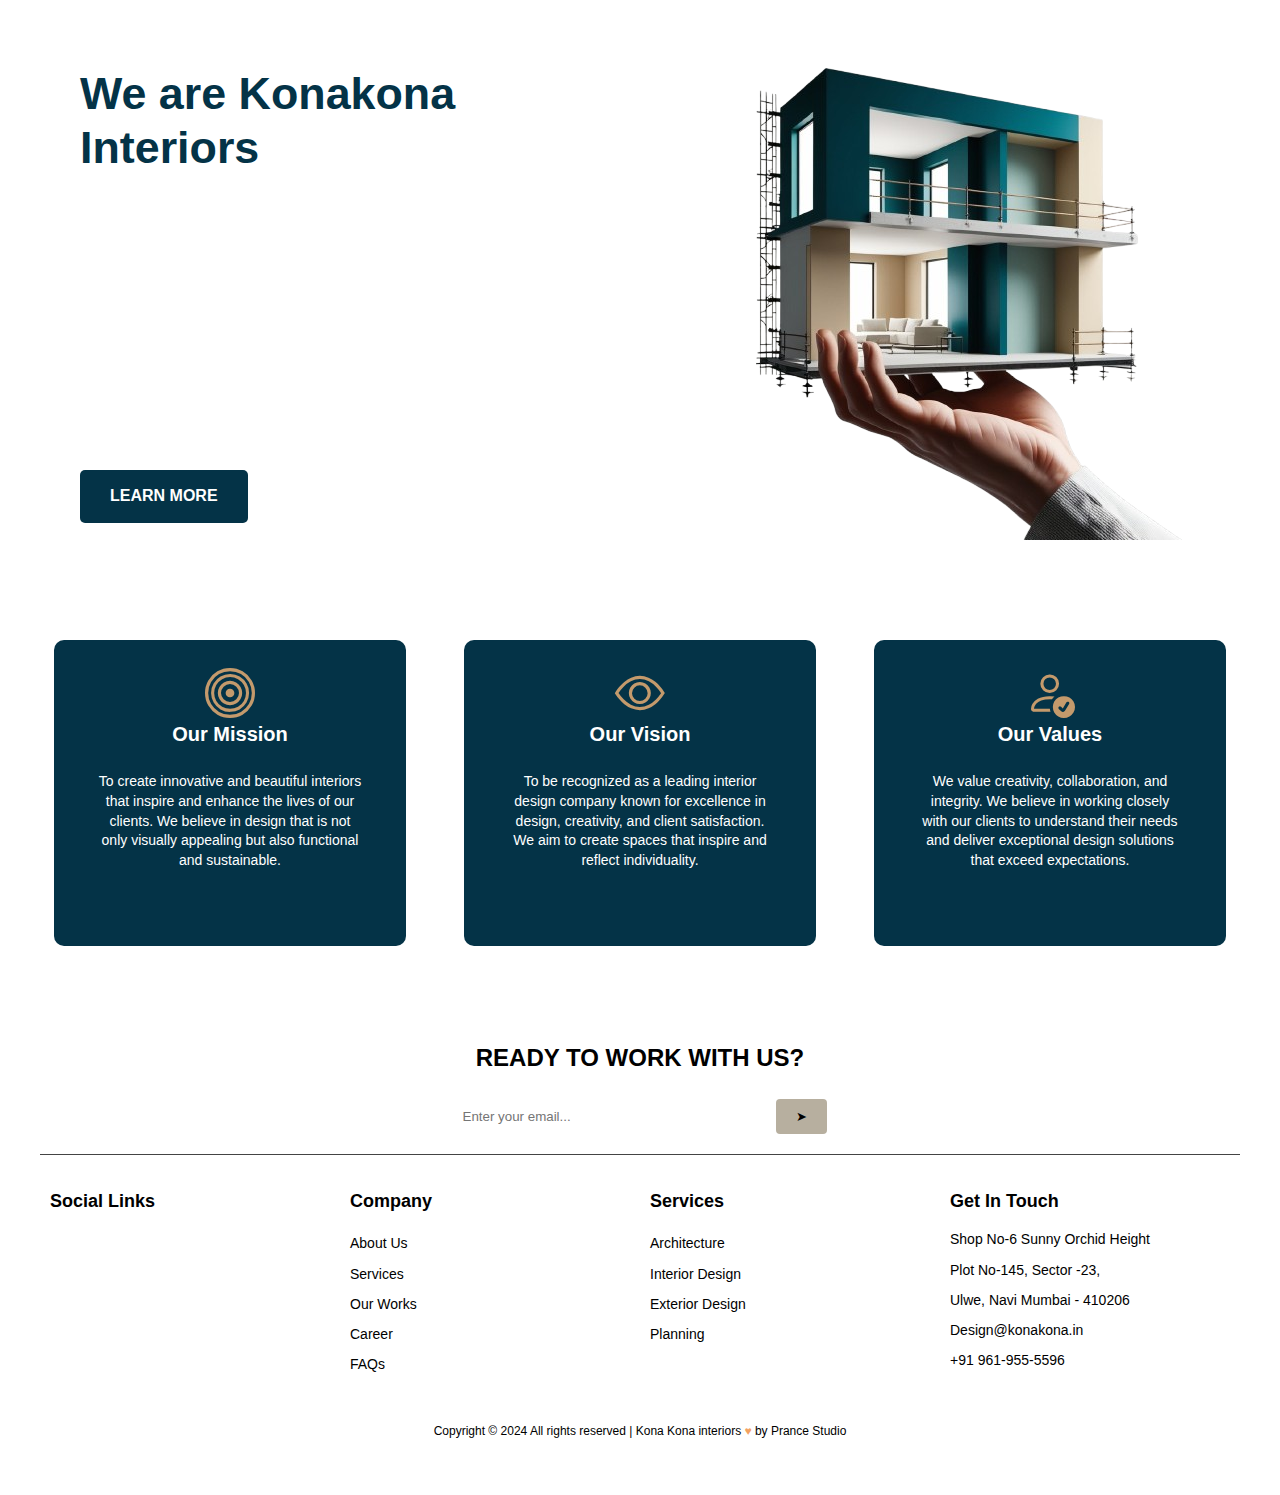
==== about.html @ bc07056f "Add files via upload" ====
<!DOCTYPE html>
<html lang="en">
<head>
  <meta charset="UTF-8">
  <meta name="viewport" content="width=device-width, initial-scale=1.0">
  <title>Konakona Interior Design</title>
  <link rel="stylesheet" href="about.css">
  <link href="https://cdn.jsdelivr.net/npm/bootstrap-icons/font/bootstrap-icons.css" rel="stylesheet"> <!-- Bootstrap Icons CDN -->
</head>
<body>
  
  
  <header class="hero-section">
    <div class="hero-content">
      <h1>We are <span>Konakona Interiors</span></h1>
      <p>Passionate About Creating Inspiring Spaces</p>
      <p>
        At Konakona, we’re passionate about creating spaces that feel personal and inspiring. 
        We believe every space has its own personality, and our job is to bring that out. 
        With years of experience and a love for design, we work closely with our clients to 
        make sure every project feels like home. Our designs combine style, comfort, and 
        functionality, so every room we create feels as good as it looks. We’re more than designers; 
        we’re here to make spaces that make you happy.
      </p>
      <a href="#" class="cta-button">LEARN MORE</a>
    </div>
    <div class="hero-image">
      <img src="images/about3.png" alt="Interior Design Mockup">
    </div>
  </header>

  <!-- Mission, Vision, Values Section -->
  <section class="mission-vision-values">
    <div class="container">
      <div class="card">
        <div class="icon">
          <i class="bi bi-bullseye"></i> <!-- Mission icon -->
        </div>
        <h2>Our Mission</h2>
        <p>To create innovative and beautiful interiors that inspire and enhance the lives of our clients. We believe in design that is not only visually appealing but also functional and sustainable.</p>
      </div>

      <div class="card">
        <div class="icon">
          <i class="bi bi-eye"></i> <!-- Vision icon -->
        </div>
        <h2>Our Vision</h2>
        <p>To be recognized as a leading interior design company known for excellence in design, creativity, and client satisfaction. We aim to create spaces that inspire and reflect individuality.</p>
      </div>

      <div class="card">
        <div class="icon">
          <i class="bi bi-person-check"></i> <!-- New Values icon -->
          <!-- Values icon (handshake) -->
        </div>
        <h2>Our Values</h2>
        <p>We value creativity, collaboration, and integrity. We believe in working closely with our clients to understand their needs and deliver exceptional design solutions that exceed expectations.</p>
      </div>
    </div>
  </section>
  <footer>
    <div>
      <h2>READY TO WORK WITH US?</h2>
      <form>
        <input type="email" placeholder="Enter your email..." />
        <button type="submit">➤</button>
      </form>
    </div>
  
    <div class="footer-sections">
      <!-- Staging Section -->
      <div class="footer-section">
        <h3>Social Links</h3>
        <div class="social-icons">
          <a href="#"><i class="fab fa-facebook"></i></a>
          <a href="#"><i class="fab fa-instagram"></i></a>
          <a href="#"><i class="fab fa-linkedin"></i></a>
        </div>
      </div>
  
      <!-- Company Section -->
      <div class="footer-section">
        <h3>Company</h3>
        <ul>
          <li><a href="#">About Us</a></li>
          <li><a href="#">Services</a></li>
          <li><a href="#">Our Works</a></li>
          <li><a href="#">Career</a></li>
          <li><a href="#">FAQs</a></li>
        </ul>
      </div>
  
      <!-- Services Section -->
      <div class="footer-section">
        <h3>Services</h3>
        <ul>
          <li><a href="#">Architecture</a></li>
          <li><a href="#">Interior Design</a></li>
          <li><a href="#">Exterior Design</a></li>
          <li><a href="#">Planning</a></li>
        </ul>
      </div>
  
      <!-- Get In Touch Section -->
      <div class="footer-section">
        <h3>Get In Touch</h3>
        <p>Shop No-6 Sunny Orchid Height</p>
        <p>Plot No-145, Sector -23,</p>
        <p>Ulwe, Navi Mumbai - 410206</p>
        <p>Design@konakona.in</p>
        <p>+91 961-955-5596</p>
      </div>
    </div>
  
    <div class="copyright">
      <p>Copyright © 2024 All rights reserved | Kona Kona interiors <span style="color: #f4a261;">&#9829;</span> by <a href="#">Prance Studio</a></p>
    </div>
  </footer>
</body>
</html>




 










<!-- <section class="services">
    <div class="container">
      <h2 class="services-title">What we offer to our clients</h2>
      <p class="services-subtitle">Who are in extremely love with eco-friendly systems..</p>
      <div class="services-cards">
        <div class="service-card">
          <h3>Interior Design</h3>
          <p>Sony laptops are among the most well-known laptops on today's market. Sony is a name that over time has established itself as creating a solid product.</p>
        </div>
        <div class="service-card">
          <h3>Architecture Design</h3>
          <p>Computer users and programmers have become so accustomed to using Windows, even for the changing capabilities and the appearances of the graphical.</p>
        </div>
        <div class="service-card">
          <h3>Concept Design</h3>
          <p>Can you imagine what we will be downloading in another twenty years? I mean who would have ever thought that you could record sound.</p>
        </div>
      </div>
    </div>
  </section>-->
---- about.css ----
/* General Styles */

body {
  font-family: 'Roboto', sans-serif;
  margin: 0;
  padding: 0;
  color: #333;
  background-color: #f9f9f9;
  line-height: 1.8;
  overflow-x: hidden;
}


/* Hero Section */
header.hero-section {
  display: flex;
  align-items: center;
  justify-content: space-between;
  padding: 40px 80px;
  background-color: #ffffff;
  animation: fade-in 1.5s ease-in-out;
}

.hero-content {
  max-width: 50%;
  animation: slide-in 1.2s ease-out;
}

.hero-content h1 {
  font-size: 2.8em;
  color: #043347;
  margin: 0;
  line-height: 1.2;
}

.hero-content h1 span {
  color: #043347;
  font-weight: bold;
}

.hero-content .highlight {
  font-size: 1.2em;
  font-weight: bold;
  color: #043347;
  margin: 20px 0;
  white-space: nowrap; /* Prevents text wrapping during typing */
  overflow: hidden;    /* Hides overflowing text */
  display: inline-block;
  animation: typing 3s steps(40, end), blink 0.7s step-end infinite alternate;
}

/* Typing Animation */
@keyframes typing {
  from {
    width: 0;
  }
  to {
    width: 100%;
  }
}

@keyframes blink {
  from {
    border-right: 3px solid #043347;
  }
  to {
    border-right: 3px solid transparent;
  }
}

.hero-content p {
  margin: 15px 0;
  color: #555;
  opacity: 0;
  animation: fade-in 2s ease-in-out forwards;
  animation-delay: 1s;
}

.hero-content a.cta-button {
  display: inline-block;
  margin-top: 20px;
  padding: 12px 30px;
  background-color: #043347;
  color: #ffffff;
  font-weight: bold;
  text-decoration: none;
  border-radius: 5px;
  transition: background 0.3s ease, transform 0.2s ease;
}

.hero-content a.cta-button:hover {
  background-color: #031f26;
  transform: scale(1.05);
}

/* Hero Image */
.hero-image {
  max-width: 45%;
  text-align: right;
  animation: slide-in-image 1.5s ease-out;
}

.hero-image img {
  width: 100%;
  height: auto;
  border-radius: 8px;
}

/* Keyframe Animations */
@keyframes fade-in {
  from {
    opacity: 0;
  }
  to {
    opacity: 1;
  }
}

@keyframes slide-in {
  from {
    transform: translateX(-100%);
    opacity: 0;
  }
  to {
    transform: translateX(0);
    opacity: 1;
  }
}

@keyframes slide-in-image {
  from {
    transform: translateX(100%);
    opacity: 0;
  }
  to {
    transform: translateX(0);
    opacity: 1;
  }
}

/* Responsive Design */
@media (max-width: 1024px) {
  header.hero-section {
    flex-direction: column;
    text-align: center;
    padding: 40px 20px;
  }

  .hero-content, .hero-image {
    max-width: 100%;
    text-align: center;
  }

  .hero-image {
    margin-top: 20px;
  }
}

@media (max-width: 768px) {
  .hero-content h1 {
    font-size: 2.2em;
  }

  .hero-content .highlight {
    font-size: 1em;
  }

  .hero-content p {
    font-size: 0.9em;
  }
}



/* Mission, Vision, and Values Section */
.mission-vision-values {
  background-color: #fff;
  padding: 50px 0;
}

.container {
  position: relative;
  margin-left: 20px;
  margin-right: 20px;
  display: flex;
  justify-content: space-around;
  gap: 20px;
  padding: 0 15px;
  flex-wrap: nowrap;
}

.card {
  background-color: #043347;
  color: #fff;
  padding: 43px;
  width: 22%; /* Reduced width of cards */
  text-align: center;
  border-radius: 10px;
  height: 220px; /* Reduced height of cards */
  display: flex;
  flex-direction: column;
  justify-content: center;
  position: relative;
  transition: transform 0.3s ease-in-out, background-color 0.3s ease;
}

.card:hover {
  transform: scale(1.05); /* Slight scale effect on hover */
  background-color: #031f2f; /* Darker background color on hover */
}

.card h2 {
  font-size: 20px;
  margin: 15px 0 10px 0; /* Adjusted padding between heading and paragraph */
}

.card p {
  font-size: 14px;
  line-height: 1.4;
  margin-top: 10px;
}

/* Icon positioning */
.icon {
  font-size: 50px; /* Slightly reduced icon size */
  color: #c49a6c;
  position: absolute;
  top: 10px;
  left: 50%;
  transform: translateX(-50%);
  margin-bottom: 20px;
}

@media (max-width: 768px) {
  .container {
    flex-direction: column;
    align-items: center;
  }

  .card {
    width: 80%;
    margin-bottom: 20px;
  }
}







/* services */


/* Container styles */
.services {
  text-align: center;
  padding: 50px 20px;
  background-color: #f9f9f9;
}

.services-title {
  font-size: 2rem;
  font-weight: bold;
  margin-bottom: 10px;
}

.services-subtitle {
  font-size: 1rem;
  color: #666;
  margin-bottom: 30px;
}

.services-cards {
  display: flex;
  justify-content: center;
  gap: 20px;
  flex-wrap: wrap;
}

.service-card {
  background-color: #fff;
  border: 1px solid #ddd;
  border-radius: 8px;
  padding: 20px;
  width: 300px;
  text-align: left;
  box-shadow: 0 4px 6px rgba(0, 0, 0, 0.1);
  transition: all 0.3s ease;
}

.service-card h3 {
  font-size: 1.25rem;
  color: #000;
  margin-bottom: 10px;
}

.service-card p {
  font-size: 0.9rem;
  color: #555;
}

/* Hover effect */
.service-card:hover {
  background-color: #043347;
  color: #fff;
  transform: translateY(-5px);
  cursor: pointer;
}

.service-card:hover h3,
.service-card:hover p {
  color: #fff;
}
footer {
      background-color:#fff;
      color: #000;
      padding: 40px 20px;
      font-size: 14px;
    }

    footer h2, footer h3 {
      margin: 0;
      color: #000;
    }

    footer h2 {
      text-align: center;
      font-size: 24px;
      font-weight: bold;
    }

    footer form {
      text-align: center;
      margin: 20px 0;
    }

    footer form input[type="email"] {
      padding: 10px;
      width: 300px;
      max-width: 90%;
      border: none;
      border-radius: 4px;
      outline: none;
    }

    footer form button {
      padding: 10px 20px;
      background-color: #b7af9f;
      border: none;
      border-radius: 4px;
      color: #000000;
      cursor: pointer;
    }

    footer .footer-sections {
      display: flex;
      flex-wrap: wrap;
      justify-content: space-between;
      max-width: 1200px;
      margin: 0 auto;
      padding-top: 20px;
      border-top: 1px solid #444;
    }

    footer .footer-section {
      flex: 1 1 200px;
      margin: 10px;
    }

    footer .footer-section h3 {
      font-size: 18px;
      font-weight: bold;
      margin-bottom: 10px;
    }

    footer .footer-section p, footer .footer-section a {
      margin: 5px 0;
      color: #000;
      text-decoration: none;
    }

    footer .footer-section ul {
      list-style: none;
      padding: 0;
    }

    footer .footer-section ul li {
      margin-bottom: 5px;
    }

    footer .social-icons {
      margin-top: 10px;
    }

    footer .social-icons a {
      margin-right: 10px;
      color: #000;
      font-size: 18px;
      text-decoration: none;
    }

    footer .copyright {
      text-align: center;
      margin-top: 20px;
      font-size: 12px;
      color: #000;
    }

    footer .copyright a {
      color: #000;
      text-decoration: none;
    }
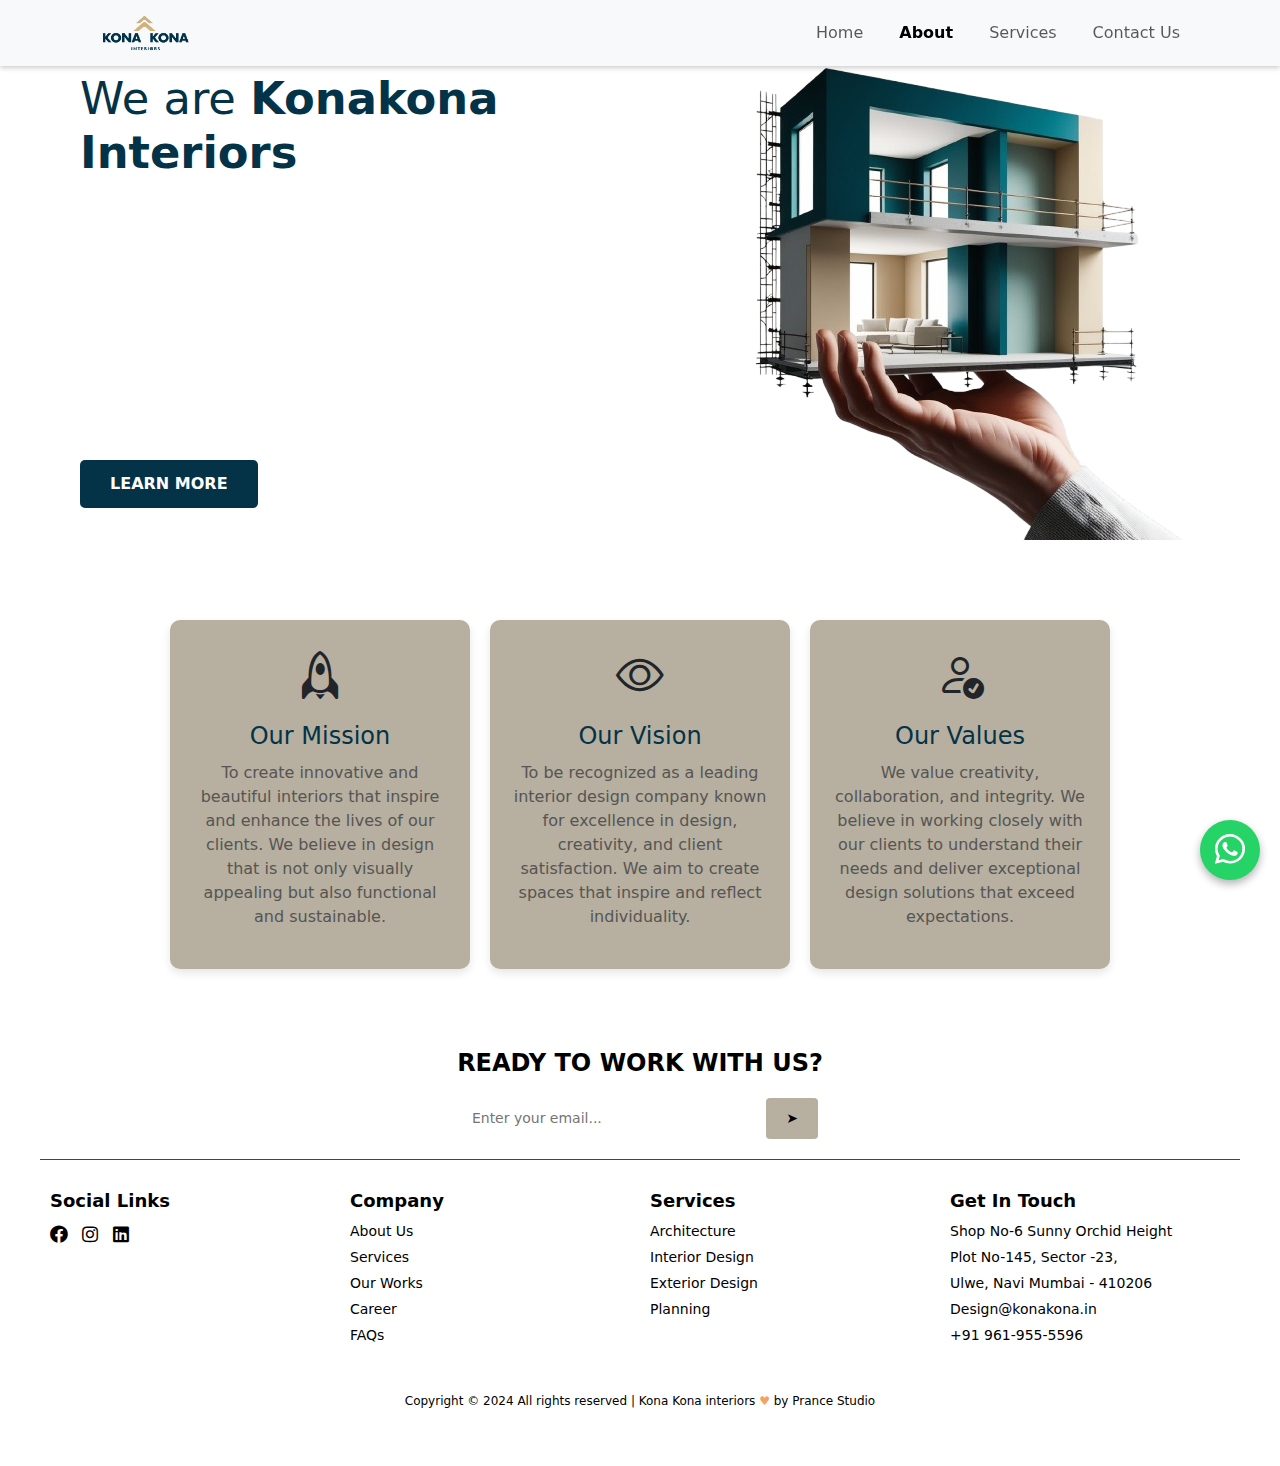
==== commit e9462190: "Add files via upload" ====
--- a/about.html
+++ b/about.html
@@ -5,10 +5,49 @@
   <meta name="viewport" content="width=device-width, initial-scale=1.0">
   <title>Konakona Interior Design</title>
   <link rel="stylesheet" href="about.css">
-  <link href="https://cdn.jsdelivr.net/npm/bootstrap-icons/font/bootstrap-icons.css" rel="stylesheet"> <!-- Bootstrap Icons CDN -->
+  <link rel="stylesheet" href="whtsp.css">
+  <link href="https://cdn.jsdelivr.net/npm/bootstrap-icons/font/bootstrap-icons.css" rel="stylesheet">
+  <link href="https://cdn.jsdelivr.net/npm/bootstrap@5.3.2/dist/css/bootstrap.min.css" rel="stylesheet">
+  <link href="https://cdnjs.cloudflare.com/ajax/libs/font-awesome/5.15.4/css/all.min.css" rel="stylesheet"> <!-- Bootstrap Icons CDN -->
 </head>
+<style>
+  .navbar {
+    position: fixed;
+    top: 0;
+    left: 0;
+    width: 100%;
+    z-index: 1000; /* Keeps it above other elements */
+    box-shadow: 0 2px 5px rgba(0, 0, 0, 0.2); /* Optional shadow for better visibility */
+}
+ </style>
+
 <body>
-  
+  <nav class="navbar navbar-expand-lg navbar-light bg-light">
+    <div class="container">
+      <a class="navbar-brand" href="#">
+          <img src="images/logo2.png" alt="Logo" style="height: 40px;">
+        </a>
+      <button class="navbar-toggler" type="button" data-bs-toggle="collapse" data-bs-target="#navbarNav" aria-controls="navbarNav" aria-expanded="false" aria-label="Toggle navigation">
+        <span class="navbar-toggler-icon"></span>
+      </button>
+      <div class="collapse navbar-collapse" id="navbarNav">
+        <ul class="navbar-nav ms-auto">
+          <li class="nav-item">
+            <a class="nav-link " href="index.html">Home</a>
+          </li>
+          <li class="nav-item">
+            <a class="nav-link active" href="about.html">About</a>
+          </li>
+          <li class="nav-item">
+            <a class="nav-link" href="services.html">Services</a>
+          </li>
+          <li class="nav-item">
+            <a class="nav-link" href="#">Contact Us</a>
+          </li>
+        </ul>
+      </div>
+    </div>
+  </nav>
   
   <header class="hero-section">
     <div class="hero-content">
@@ -29,35 +68,39 @@
     </div>
   </header>
 
-  <!-- Mission, Vision, Values Section -->
-  <section class="mission-vision-values">
-    <div class="container">
-      <div class="card">
+  <section class="services-section">
+  
+    <div class="services-container">
+      <div class="service-box">
         <div class="icon">
-          <i class="bi bi-bullseye"></i> <!-- Mission icon -->
+          <i class="bi bi-rocket"></i>
         </div>
-        <h2>Our Mission</h2>
-        <p>To create innovative and beautiful interiors that inspire and enhance the lives of our clients. We believe in design that is not only visually appealing but also functional and sustainable.</p>
+        <h3>Our Mission</h3>
+        <p>To create innovative and beautiful interiors that inspire and enhance the lives of our clients. We believe in design that is not only visually appealing but also functional and sustainable.
+        </p>
+        <!-- <a href="#" class="btn">Read More</a> -->
       </div>
-
-      <div class="card">
+      <div class="service-box">
         <div class="icon">
-          <i class="bi bi-eye"></i> <!-- Vision icon -->
+          <i class="bi bi-eye"></i>
         </div>
-        <h2>Our Vision</h2>
-        <p>To be recognized as a leading interior design company known for excellence in design, creativity, and client satisfaction. We aim to create spaces that inspire and reflect individuality.</p>
+        <h3>Our Vision</h3>
+        <p> To be recognized as a leading interior design company known for excellence in design, creativity, and client satisfaction. We aim to create spaces that inspire and reflect individuality.</p>
+          <!-- <a href="#" class="btn">Read More</a> -->
       </div>
-
-      <div class="card">
+      <div class="service-box">
         <div class="icon">
-          <i class="bi bi-person-check"></i> <!-- New Values icon -->
-          <!-- Values icon (handshake) -->
+          <i class="bi bi-person-check"></i>
         </div>
-        <h2>Our Values</h2>
-        <p>We value creativity, collaboration, and integrity. We believe in working closely with our clients to understand their needs and deliver exceptional design solutions that exceed expectations.</p>
+        <h3>Our Values</h3>
+     <p>We value creativity, collaboration, and integrity. We believe in working closely with our clients to understand their needs and deliver exceptional design solutions that exceed expectations.</p>
+              <!-- <a href="#" class="btn">Read More</a> -->
       </div>
     </div>
   </section>
+  <a href="https://api.whatsapp.com/send?phone=919619555596" class="whatsapp-widget" target="_blank">
+    <i class="bi bi-whatsapp"></i>
+  </a>
   <footer>
     <div>
       <h2>READY TO WORK WITH US?</h2>
@@ -72,8 +115,8 @@
       <div class="footer-section">
         <h3>Social Links</h3>
         <div class="social-icons">
-          <a href="#"><i class="fab fa-facebook"></i></a>
-          <a href="#"><i class="fab fa-instagram"></i></a>
+          <a href="#https://www.facebook.com/konakonainteriors/"><i class="fab fa-facebook"></i></a>
+          <a href="https://www.instagram.com/konakona_interiors?utm_source=ig_web_button_share_sheet&igsh=ZDNlZDc0MzIxNw=="><i class="fab fa-instagram"></i></a>
           <a href="#"><i class="fab fa-linkedin"></i></a>
         </div>
       </div>
--- a/about.css
+++ b/about.css
@@ -1,7 +1,7 @@
 /* General Styles */
 
 body {
-  font-family: 'Roboto', sans-serif;
+  font-family:'Segoe UI', Tahoma, Geneva, Verdana, sans-serif;
   margin: 0;
   padding: 0;
   color: #333;
@@ -172,146 +172,75 @@
 
 
 
-/* Mission, Vision, and Values Section */
-.mission-vision-values {
-  background-color: #fff;
-  padding: 50px 0;
-}
-
-.container {
-  position: relative;
-  margin-left: 20px;
-  margin-right: 20px;
+.services-section {
+  text-align: center;
+  padding: 40px 20px;
+}
+
+.services-section h2 {
+  font-size: 2rem;
+  margin-bottom: 20px;
+  text-transform: uppercase;
+  letter-spacing: 2px;
+}
+
+/* Flexbox Container */
+.services-container {
   display: flex;
-  justify-content: space-around;
+  flex-wrap: wrap;
+  justify-content: center;
   gap: 20px;
-  padding: 0 15px;
-  flex-wrap: nowrap;
-}
-
-.card {
+}
+
+/* Service Boxes */
+.service-box {
+  background-color: #b7af9f;
+  border-radius: 10px;
+  padding: 20px;
+  width: 300px;
+  box-shadow: 0 4px 8px rgba(0, 0, 0, 0.1);
+  text-align: center;
+}
+
+.service-box .icon {
+  font-size: 3rem;
+  margin-bottom: 10px;
+}
+
+.service-box h3 {
+  font-size: 1.5rem;
+  color: #043347;
+  margin-bottom: 10px;
+}
+
+.service-box p {
+  font-size: 1rem;
+  color: #555;
+  margin-bottom: 20px;
+}
+
+/* Button Styling */
+.btn {
+  text-decoration: none;
+  padding: 10px 15px;
   background-color: #043347;
   color: #fff;
-  padding: 43px;
-  width: 22%; /* Reduced width of cards */
-  text-align: center;
-  border-radius: 10px;
-  height: 220px; /* Reduced height of cards */
-  display: flex;
-  flex-direction: column;
-  justify-content: center;
-  position: relative;
-  transition: transform 0.3s ease-in-out, background-color 0.3s ease;
-}
-
-.card:hover {
-  transform: scale(1.05); /* Slight scale effect on hover */
-  background-color: #031f2f; /* Darker background color on hover */
-}
-
-.card h2 {
-  font-size: 20px;
-  margin: 15px 0 10px 0; /* Adjusted padding between heading and paragraph */
-}
-
-.card p {
-  font-size: 14px;
-  line-height: 1.4;
-  margin-top: 10px;
-}
-
-/* Icon positioning */
-.icon {
-  font-size: 50px; /* Slightly reduced icon size */
-  color: #c49a6c;
-  position: absolute;
-  top: 10px;
-  left: 50%;
-  transform: translateX(-50%);
-  margin-bottom: 20px;
-}
-
+  border-radius: 5px;
+  font-weight: bold;
+  transition: background-color 0.3s;
+}
+
+.btn:hover {
+  background-color: #043347;
+}
+
+/* Responsive Design */
 @media (max-width: 768px) {
-  .container {
-    flex-direction: column;
-    align-items: center;
-  }
-
-  .card {
-    width: 80%;
-    margin-bottom: 20px;
-  }
-}
-
-
-
-
-
-
-
-/* services */
-
-
-/* Container styles */
-.services {
-  text-align: center;
-  padding: 50px 20px;
-  background-color: #f9f9f9;
-}
-
-.services-title {
-  font-size: 2rem;
-  font-weight: bold;
-  margin-bottom: 10px;
-}
-
-.services-subtitle {
-  font-size: 1rem;
-  color: #666;
-  margin-bottom: 30px;
-}
-
-.services-cards {
-  display: flex;
-  justify-content: center;
-  gap: 20px;
-  flex-wrap: wrap;
-}
-
-.service-card {
-  background-color: #fff;
-  border: 1px solid #ddd;
-  border-radius: 8px;
-  padding: 20px;
-  width: 300px;
-  text-align: left;
-  box-shadow: 0 4px 6px rgba(0, 0, 0, 0.1);
-  transition: all 0.3s ease;
-}
-
-.service-card h3 {
-  font-size: 1.25rem;
-  color: #000;
-  margin-bottom: 10px;
-}
-
-.service-card p {
-  font-size: 0.9rem;
-  color: #555;
-}
-
-/* Hover effect */
-.service-card:hover {
-  background-color: #043347;
-  color: #fff;
-  transform: translateY(-5px);
-  cursor: pointer;
-}
-
-.service-card:hover h3,
-.service-card:hover p {
-  color: #fff;
-}
+  .service-box {
+    width: 100%;
+  }
+}
+
 footer {
       background-color:#fff;
       color: #000;
@@ -410,4 +339,27 @@
     footer .copyright a {
       color: #000;
       text-decoration: none;
-    }+    }
+    .navbar-brand {
+      font-weight: bold;
+      font-size: 1.5rem;
+    }
+    .nav-link {
+      font-size: 1.1rem;
+      margin: 0 10px;
+      transition: color 0.3s ease, text-decoration 0.3s ease;
+    }
+    .navbar-toggler-icon {
+      background-color: rgba(0, 0, 0, 0.7);
+      border-radius: 5px;
+    }
+    .nav-link.active {
+    font-weight: bold;
+    color: #007bff; /* Highlight color */
+}
+@media (max-width: 768px) {
+    .nav-link {
+        font-size: 1rem;
+        margin: 5px 0;
+    }
+}--- a/whtsp.css
+++ b/whtsp.css
@@ -0,0 +1,27 @@
+   /* WhatsApp widget styling */
+   .whatsapp-widget {
+    position: fixed;
+    bottom: 20px;
+    right: 20px;
+    background-color: #25d366;
+    color: white;
+    border-radius: 50%;
+    width: 60px;
+    height: 60px;
+    display: flex;
+    justify-content: center;
+    align-items: center;
+    font-size: 30px;
+    box-shadow: 0 4px 8px rgba(0, 0, 0, 0.3);
+    z-index: 1000;
+    transition: background-color 0.3s ease;
+  }
+  
+  .whatsapp-widget:hover {
+    background-color: #128c7e;
+  }
+  
+  .whatsapp-widget i {
+    margin: 0;
+  }
+  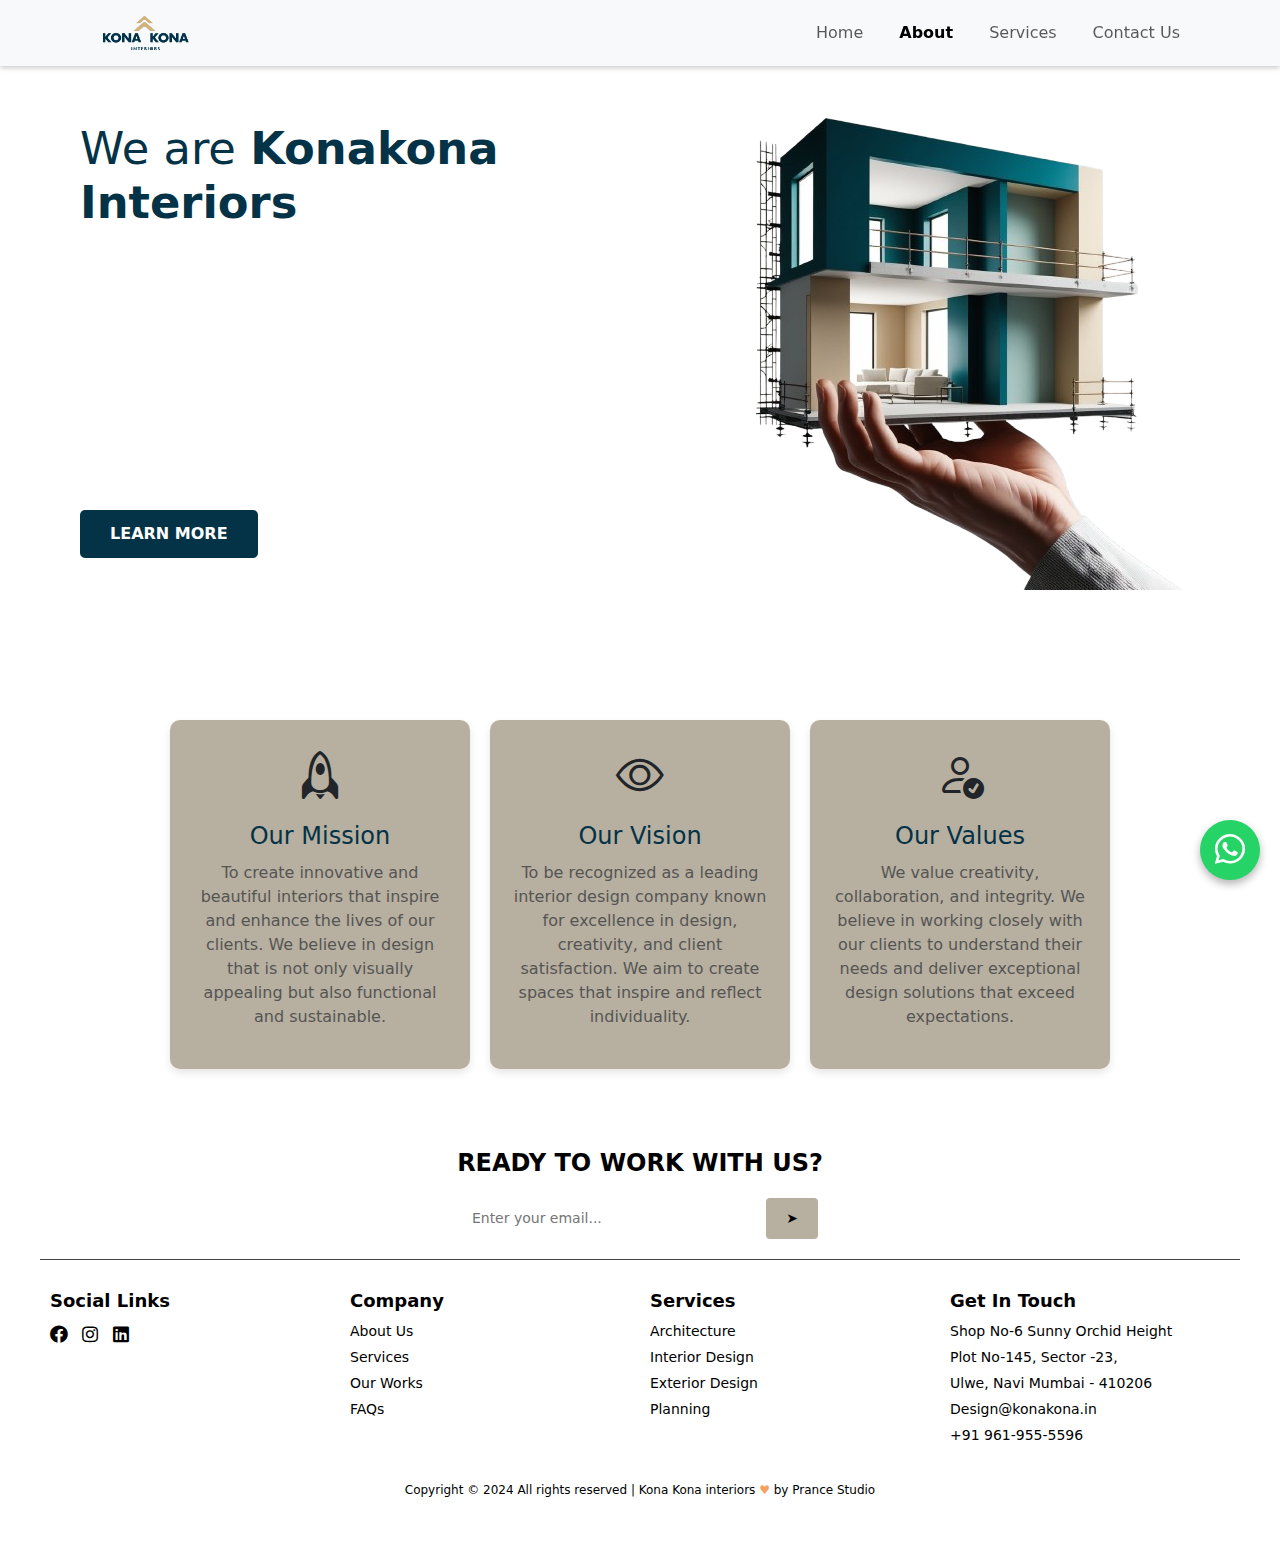
==== commit cb7b1541: "Add files via upload" ====
--- a/about.html
+++ b/about.html
@@ -125,10 +125,10 @@
       <div class="footer-section">
         <h3>Company</h3>
         <ul>
-          <li><a href="#">About Us</a></li>
-          <li><a href="#">Services</a></li>
+          <li><a href="about.html">About Us</a></li>
+          <li><a href="services.html">Services</a></li>
           <li><a href="#">Our Works</a></li>
-          <li><a href="#">Career</a></li>
+          <!-- <li><a href="#">Career</a></li> -->
           <li><a href="#">FAQs</a></li>
         </ul>
       </div>
@@ -159,6 +159,9 @@
       <p>Copyright © 2024 All rights reserved | Kona Kona interiors <span style="color: #f4a261;">&#9829;</span> by <a href="#">Prance Studio</a></p>
     </div>
   </footer>
+  <script src="https://code.jquery.com/jquery-3.6.0.min.js"></script>
+  <script src="https://cdn.jsdelivr.net/npm/bootstrap@5.3.2/dist/js/bootstrap.bundle.min.js"></script>
+  <script src="script.js"></script>
 </body>
 </html>
 
--- a/about.css
+++ b/about.css
@@ -1,4 +1,3 @@
-/* General Styles */
 
 body {
   font-family:'Segoe UI', Tahoma, Geneva, Verdana, sans-serif;
@@ -11,12 +10,12 @@
 }
 
 
-/* Hero Section */
+
 header.hero-section {
   display: flex;
   align-items: center;
   justify-content: space-between;
-  padding: 40px 80px;
+  padding: 90px 80px;
   background-color: #ffffff;
   animation: fade-in 1.5s ease-in-out;
 }
@@ -43,8 +42,8 @@
   font-weight: bold;
   color: #043347;
   margin: 20px 0;
-  white-space: nowrap; /* Prevents text wrapping during typing */
-  overflow: hidden;    /* Hides overflowing text */
+  white-space: nowrap; 
+  overflow: hidden;    
   display: inline-block;
   animation: typing 3s steps(40, end), blink 0.7s step-end infinite alternate;
 }
@@ -357,9 +356,110 @@
     font-weight: bold;
     color: #007bff; /* Highlight color */
 }
+
+
+
+/* Medium Screens: Tablets */
+@media (max-width: 1024px) {
+  /* Hero Section */
+  header.hero-section {
+    flex-direction: column;
+    text-align: center;
+    padding: 40px 20px;
+  }
+
+  .hero-content {
+    max-width: 100%;
+    margin-bottom: 20px;
+  }
+
+  .hero-image {
+    max-width: 80%;
+    margin: 0 auto;
+  }
+
+  /* Services Section */
+  .services-container {
+    gap: 15px;
+  }
+
+  .service-box {
+    width: 45%; /* Two columns on medium screens */
+  }
+}
+
+/* Small Screens: Phones */
 @media (max-width: 768px) {
-    .nav-link {
-        font-size: 1rem;
-        margin: 5px 0;
-    }
-}+  /* Hero Section */
+  .hero-content h1 {
+    font-size: 2em;
+  }
+
+  .hero-content p {
+    font-size: 0.9rem;
+  }
+
+  .hero-content a.cta-button {
+    padding: 10px 20px;
+    font-size: 0.9rem;
+  }
+
+  /* Services Section */
+  .services-container {
+    flex-direction: column;
+    align-items: center;
+  }
+
+  .service-box {
+    width: 100%; /* Full width on small screens */
+  }
+
+  /* Footer Section */
+  footer .footer-sections {
+    flex-direction: column;
+    align-items: center;
+  }
+
+  footer .footer-section {
+    text-align: center;
+    margin: 20px 0;
+  }
+}
+
+/* Extra Small Screens: Small Phones */
+@media (max-width: 480px) {
+  /* Hero Section */
+  .hero-content h1 {
+    font-size: 1.8em;
+  }
+
+  .hero-content p {
+    font-size: 0.8rem;
+  }
+
+  .hero-content a.cta-button {
+    padding: 8px 15px;
+    font-size: 0.8rem;
+  }
+
+  .hero-image img {
+    width: 100%;
+  }
+
+  /* Services Section */
+  .service-box {
+    width: 100%; /* Stacked on small phones */
+  }
+
+  /* Footer Section */
+  footer .footer-section {
+    font-size: 0.9rem;
+  }
+
+  footer .copyright {
+    font-size: 10px;
+  }
+}
+
+
+
